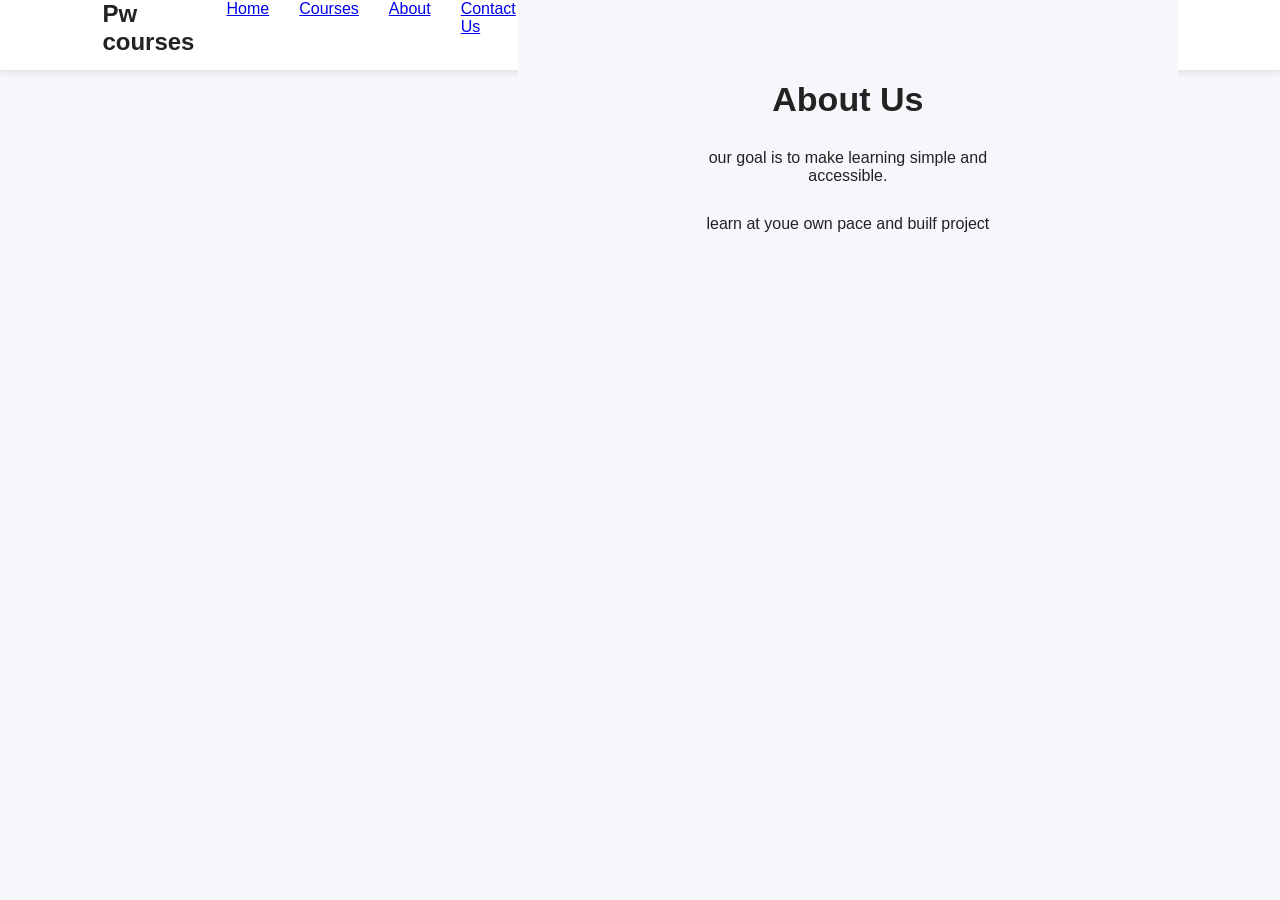
==== about.html @ 8d66a7e9 "first commit" ====
<!DOCTYPE html>
<html lang="en">
<head>
    <meta charset="UTF-8">
    <meta name="viewport" content="width=device-width, initial-scale=1.0">
    <title>Document</title>
    <link rel="stylesheet" href="style.css">
</head>
<body>
    <nav class="navbar">
        <div class="logo">Pw courses</div>

        <div class="nav-links"> 
            <a href="index.html">Home</a>
            <a href="courses.html">Courses</a>
            <a href="about.html">About</a>
            <a href="contact.html">Contact Us</a>
        </div>
        <section class="about" id="about">
        <div>
            <h2>About Us</h2>
            <p>
                our goal is to make learning simple and accessible.
            </p>
            <p>
                learn at youe own pace  and builf project
            </p>
        </div>
    </section>
    </nav>
</body>
</html>
---- style.css ----
*{
    margin: 0;
    padding: 0;
    box-sizing: border-box;
}

body{
    font-family: arial, sans-serif;
    background-color:#f5f7fb;
    color: #222;
}
.navbar{
    background-color: #ffffff;
    height: 70px;

    display: flex;
    align-item: center;
    justify-content: space-between;
    padding: 0 8%;
    box-shadow: 0 2px 8px rgba(0,0,0,0.1);

}
.logo {
    font-size: 24px;
    font-weight: bold;
}

.nav-links{
    display: flex;
    gap: 30px;
}
.nav-links{
    display: flex;
    gap: 30px;
}
.nav-links a:hover{
    color: #6c63ff;
}
#menuBtn{
    display: none;
}

.hero{
    min-height: 500px;

    display: flex;
    align-items: center;
    justify-content: space-between;

    padding: 70px 8%;
    gap: 40px;
}

.hero{
    min-height: 500px;

    display: flex;
    align-items: center;
    justify-content: space-between;

    padding: 70px 8%;
    gap: 40px;
}

.hero-text {
    max-width: 550px;

}

.hero-text h1{
    font-size: 48px;
    margin-bottom: 20px;
}

.hero-text p {
    font-size: 18px;
    line-height: 1.6;
    margin-bottom: 25px;
}
.hero-image img {
    width: 450px;
    max-width: 100%;
    border-radius: 15px;


}
.main-btn,
.course-card button,
.contact button {
    background-color: #6c63ff;
    color: white;

    border: none;
    padding: 12px 22px;

    border: none;
    padding: 12px 22px;

    border-radius: 6px;
    cursor: pointer;
    font-size: 15px;
}

.main-btn:hover,
.course-card button:hover,
.contact button:hover{
    background-color: #5148d8;
}


.courses{
    padding: 70px 8%;
    text-align: center;
    background-color: white;
}
.courses h2,
.about h2,
.contact h2{
    font-size: 34px;
    margin-bottom: 12px;
}
.section-text {
    margin-bottom: 40px;
    color: #666;

}
.course-container {
    display:flex;
    justify-content: center;
    gap: 25px;

    flex-wrap: wrap;
}

.course-card {
    width: 300px;
    background-color: #f8f8ff;

    border-radius: 12px;
    overflow: hidden;

    padding-bottom: 25px;

    box-shadow: 0 3px 12px rgba(0,0,0,0.1);
}
.course-card:hover {
    transform: translateY(-5px);
    transition: 0.3s;
}
.course-card img{
    width: 100%;
    height: 180px;
    object-fit: cover;

}

.course-card h3 {
    margin: 20px 0 10px;
}

.course-card p {
    color: #666;
    line-height: 1.5;
    padding: 0 15px;
    margin-bottom: 20px;
}

#courseMessage {
    margin-top:25px;
    font-weight: bold;

}


.about{
    padding: 80px 15%;
    text-align: center;
    background-color: #f5f7fb;
}

.about p{
    max-width: 750px;
    margin: 30px auto;

    display: flex;
    flex-direction: column;
    gap: 15px;
}

#contactForm textarea{
    height: 130px;
    resize: none;
}
#formMessage{
    font-weight: bold;
}

footer{
    background-color:#222;
    color: white;

    text-align: center;
    padding: 25px;
}
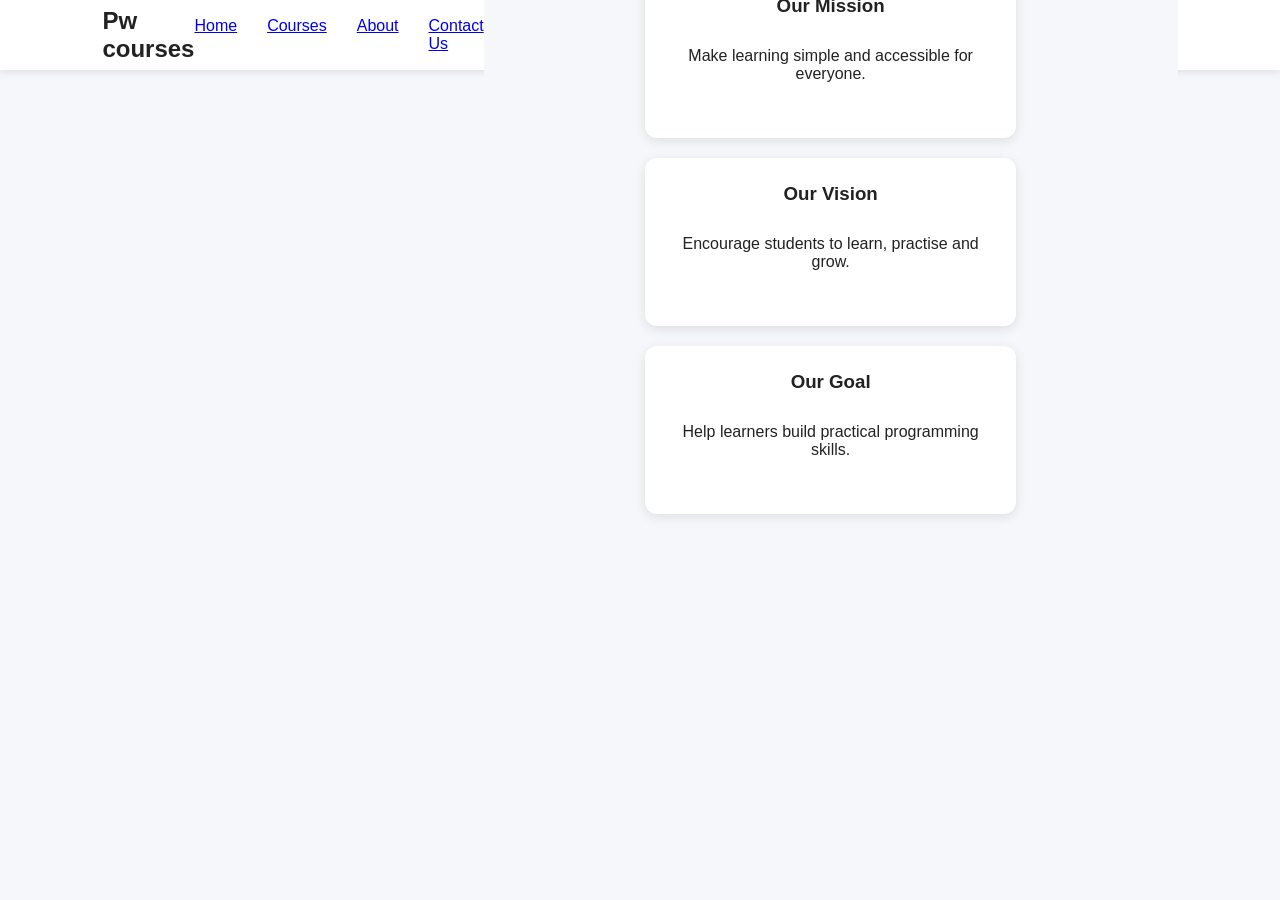
==== commit 93a7e88c: "Improve PW Courses website" ====
--- a/about.html
+++ b/about.html
@@ -25,6 +25,28 @@
             <p>
                 learn at youe own pace  and builf project
             </p>
+            <img
+    src="courses.jpg"
+    alt="Students learning online"
+    class="about-image"
+>
+
+<div class="about-features">
+    <article>
+        <h3>Our Mission</h3>
+        <p>Make learning simple and accessible for everyone.</p>
+    </article>
+
+    <article>
+        <h3>Our Vision</h3>
+        <p>Encourage students to learn, practise and grow.</p>
+    </article>
+
+    <article>
+        <h3>Our Goal</h3>
+        <p>Help learners build practical programming skills.</p>
+    </article>
+</div>
         </div>
     </section>
     </nav>
--- a/style.css
+++ b/style.css
@@ -14,7 +14,7 @@
     height: 70px;
 
     display: flex;
-    align-item: center;
+    align-items: center;
     justify-content: space-between;
     padding: 0 8%;
     box-shadow: 0 2px 8px rgba(0,0,0,0.1);
@@ -201,4 +201,91 @@
 
     text-align: center;
     padding: 25px;
+}
+.about-image {
+    width: 300px;
+    max-width: 100%;
+    height: auto;
+    border-radius: 12px;
+    margin: 20px auto;
+}
+
+.about-features {
+    display: flex;
+    justify-content: center;
+    flex-wrap: wrap;
+    gap: 20px;
+    margin-top: 30px;
+}
+
+.about-features article {
+    background: white;
+    padding: 25px;
+    border-radius: 12px;
+    box-shadow: 0 3px 12px rgba(0, 0, 0, 0.1);
+    flex: 1 1 200px;
+}
+
+.about-features h3 {
+    margin-bottom: 12px;
+}
+
+
+
+
+
+@media (max-width: 768px) {
+
+    .navbar {
+        padding: 0 5%;
+        position: relative;
+    }
+
+    #menuBtn {
+        display: block;
+        cursor: pointer;
+        padding: 8px 12px;
+    }
+
+    .nav-links {
+        display: none;
+        position: absolute;
+        top: 70px;
+        left: 0;
+        width: 100%;
+        background: white;
+        flex-direction: column;
+        gap: 0;
+        z-index: 10;
+    }
+
+    .nav-links a {
+        padding: 15px;
+        text-align: center;
+    }
+
+    .hero {
+        flex-direction: column;
+        padding: 40px 5%;
+        text-align: center;
+    }
+
+    .hero-text h1 {
+        font-size: 34px;
+    }
+
+    .hero-image img {
+        width: 100%;
+    }
+
+    .courses,
+    .about,
+    .contact {
+        padding: 40px 5%;
+    }
+
+    .course-card {
+        width: 100%;
+        max-width: 350px;
+    }
 }
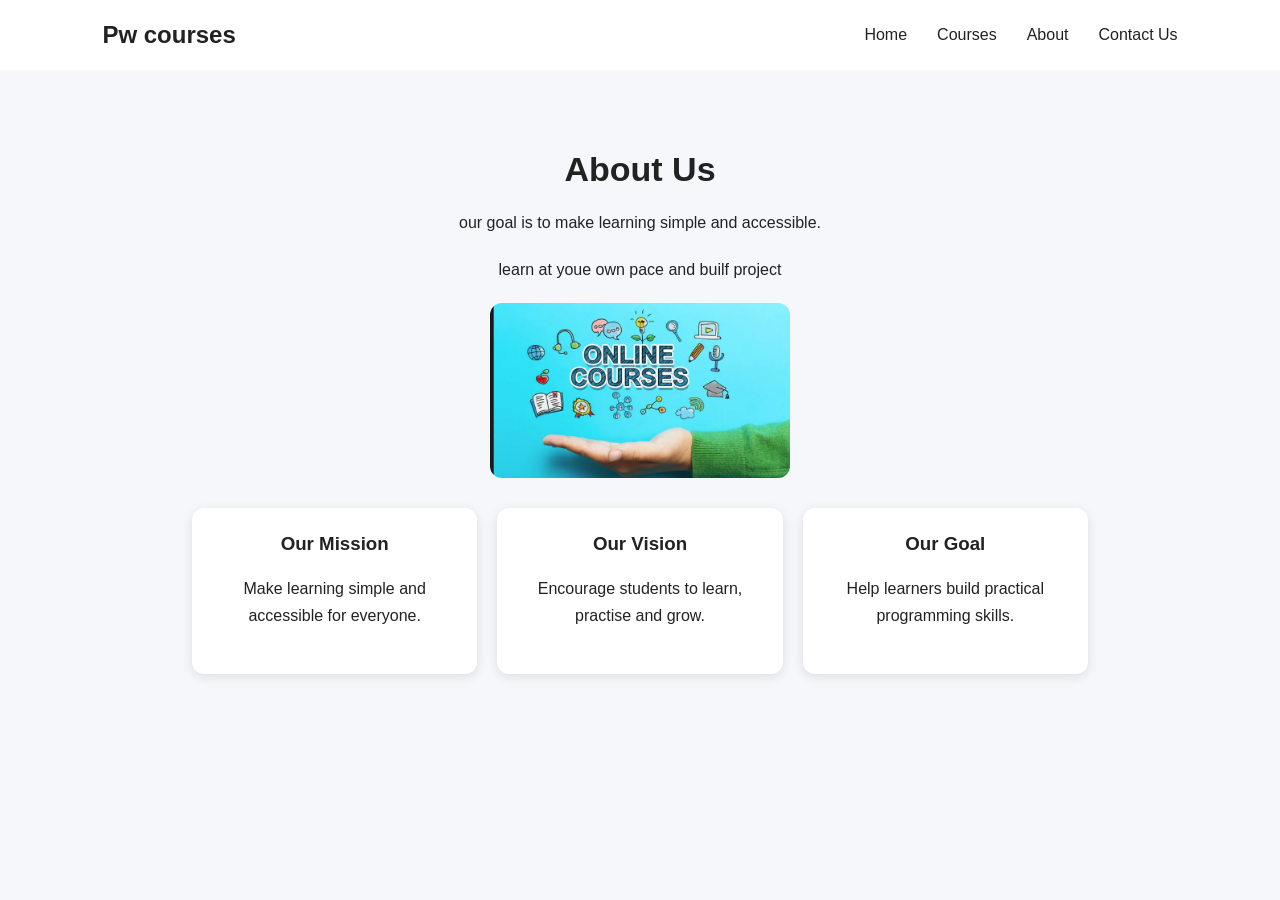
==== commit b7966bef: "Add PW Courses website with theme toggle" ====
--- a/about.html
+++ b/about.html
@@ -16,6 +16,7 @@
             <a href="about.html">About</a>
             <a href="contact.html">Contact Us</a>
         </div>
+        </nav>
         <section class="about" id="about">
         <div>
             <h2>About Us</h2>
@@ -49,6 +50,6 @@
 </div>
         </div>
     </section>
-    </nav>
+
 </body>
 </html>
--- a/style.css
+++ b/style.css
@@ -29,10 +29,6 @@
     display: flex;
     gap: 30px;
 }
-.nav-links{
-    display: flex;
-    gap: 30px;
-}
 .nav-links a:hover{
     color: #6c63ff;
 }
@@ -40,26 +36,17 @@
     display: none;
 }
 
+
+
 .hero{
-    min-height: 500px;
-
+    min-height: auto;
     display: flex;
-    align-items: center;
-    justify-content: space-between;
-
-    padding: 70px 8%;
-    gap: 40px;
-}
-
-.hero{
-    min-height: 500px;
-
-    display: flex;
-    align-items: center;
-    justify-content: space-between;
-
-    padding: 70px 8%;
-    gap: 40px;
+    flex-direction: column;
+    justify-content: center;
+    align-items: flex-start;
+    padding: 30px 5%;
+    margin: 0;
+    box-sizing: border-box;
 }
 
 .hero-text {
@@ -180,11 +167,8 @@
 
 .about p{
     max-width: 750px;
-    margin: 30px auto;
-
-    display: flex;
-    flex-direction: column;
-    gap: 15px;
+    margin: 20px auto;
+    line-height: 1.7;
 }
 
 #contactForm textarea{
@@ -203,6 +187,7 @@
     padding: 25px;
 }
 .about-image {
+    display: block;
     width: 300px;
     max-width: 100%;
     height: auto;
@@ -288,4 +273,44 @@
         width: 100%;
         max-width: 350px;
     }
+}
+
+
+.nav-links a {
+    text-decoration: none;
+    color: #222;
+    white-space: nowrap;
+
+}
+.courses {
+    width: 100%;
+    padding: 70px 8%;
+    text-align: center;
+    background-color: white;
+}
+.course-card {
+    width: 300px;
+    flex-shrink: 0;
+}
+
+
+.study-timer {
+    width: 300px;
+    padding: 20px;
+    margin: 10px auto 20px;
+    text-align: center;
+    background-color: #fff3df;
+    border-radius: 15px;
+}
+
+.stidy-timer h3 {
+    font-size: 35px;
+    margin: 20px;
+
+}
+.study-timer button {
+    padding: 10px 18px;
+    margin: 5px;
+    border-radius: 8px;
+    cursor: pointer;
 }
